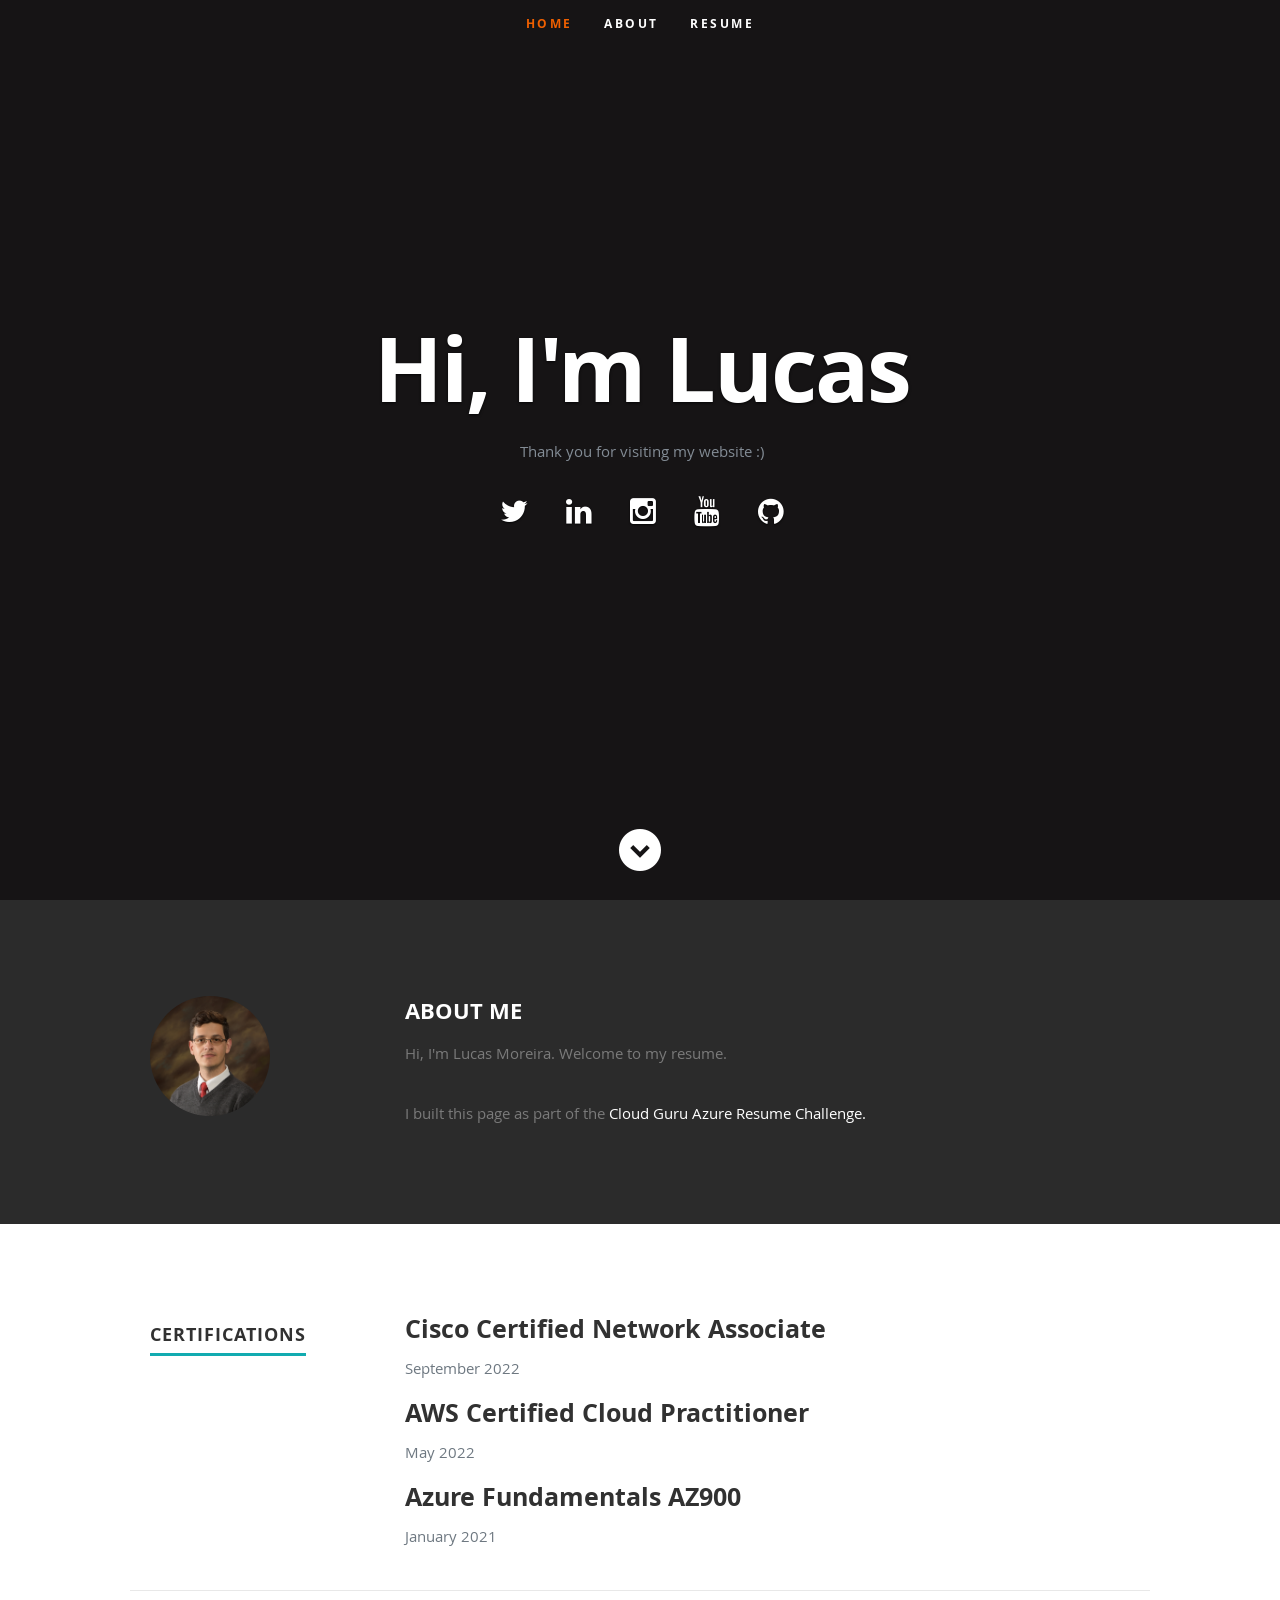
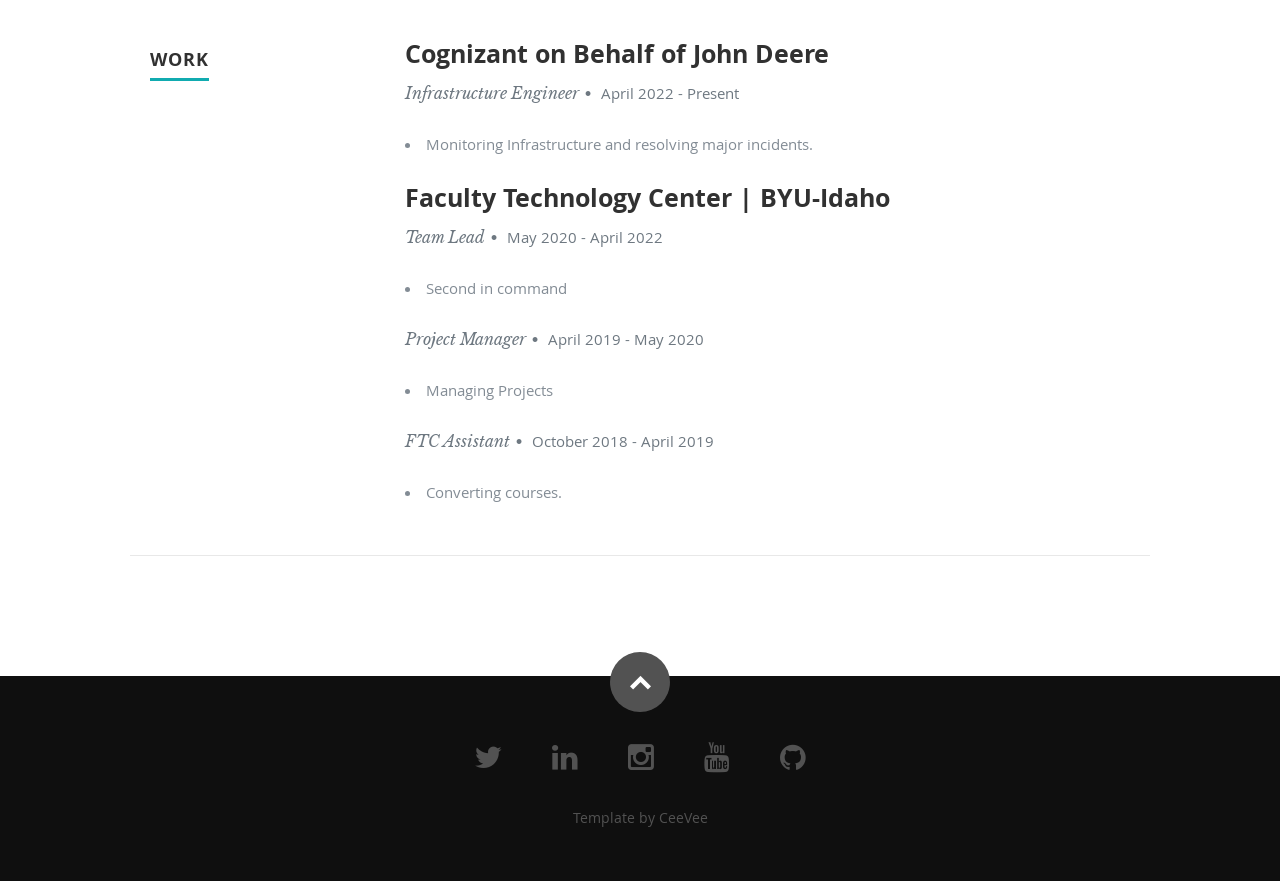
==== index.html @ 00bfe2c3 "yup" ====
<!DOCTYPE html>
<!--[if lt IE 8 ]><html class="no-js ie ie7" lang="en"> <![endif]-->
<!--[if IE 8 ]><html class="no-js ie ie8" lang="en"> <![endif]-->
<!--[if (gte IE 8)|!(IE)]><!--><html class="no-js" lang="en"> <!--<![endif]-->
<head>

   <!--- Basic Page Needs
   ================================================== -->
   <meta charset="utf-8">
	<title>Lucas' Resume</title>
	<meta name="description" content="">
	<meta name="author" content="">

   <!-- Mobile Specific Metas
   ================================================== -->
	<meta name="viewport" content="width=device-width, initial-scale=1, maximum-scale=1">

	<!-- CSS
    ================================================== -->
   <link rel="stylesheet" href="css/default.css">
	<link rel="stylesheet" href="css/layout.css">
   <link rel="stylesheet" href="css/media-queries.css">
   <link rel="stylesheet" href="css/magnific-popup.css">

   <!-- Script
   ================================================== -->
   <script src="js/modernizr.js"></script>
   <script src="main.js"></script>

   <!-- Favicons
	================================================== -->
	<link rel="shortcut icon" href="favicon.png" >

</head>

<body>

   <!-- Header
   ================================================== -->
   <header id="home">

      <nav id="nav-wrap">

         <a class="mobile-btn" href="#nav-wrap" title="Show navigation">Show navigation</a>
	      <a class="mobile-btn" href="#" title="Hide navigation">Hide navigation</a>

         <ul id="nav" class="nav">
            <li class="current"><a class="smoothscroll" href="#home">Home</a></li>
            <li><a class="smoothscroll" href="#about">About</a></li>
	         <li><a class="smoothscroll" href="#resume">Resume</a></li>
         </ul> <!-- end #nav -->

      </nav> <!-- end #nav-wrap -->

      <div class="row banner">
         <div class="banner-text">
            <h1 class="responsive-headline">Hi, I'm Lucas</h1>
            
            <p>Thank you for visiting my website :)</p> 
            <ul class="social">
               <li><a href="https://twitter.com"><i class="fa fa-twitter"></i></a></li>
               <li><a href="https://linkedin.com/"><i class="fa fa-linkedin"></i></a></li>
               <li><a href="https://instagram.com/"><i class="fa fa-instagram"></i></a></li>
               <li><a href="https://youtube.com/"><i class="fa fa-youtube"></i></a></li>
               <li><a href="https://github.com/"><i class="fa fa-github"></i></a></li>
            </ul>
         </div>
      </div>

      <p class="scrolldown">
         <a class="smoothscroll" href="#about"><i class="icon-down-circle"></i></a>
      </p>

   </header> <!-- Header End -->


   <!-- About Section
   ================================================== -->
   <section id="about">

      <div class="row">

         <div class="three columns">

            <img class="profile-pic"  src="images/me.jpg" alt="" />

         </div>

         <div class="nine columns main-col">

            <h2>ABOUT ME</h2>

            <p> Hi, I'm Lucas Moreira. Welcome to my resume.
               
         </br>
      </br>
       I built this page as part of the <span><a href="https://github.com/madebygps/cgc-azure-resume">Cloud Guru Azure Resume Challenge.</a></span>
            

         </div> <!-- end .main-col -->

      </div>

   </section> <!-- About Section End-->


   <!-- Resume Section
   ================================================== -->
   <section id="resume">

      <!-- Education
      ----------------------------------------------- -->
      <div class="row education">

         <div class="three columns header-col">
            <h1><span>Certifications</span></h1>
         </div>

         <div class="nine columns main-col">

            <div class="row item">

               <div class="twelve columns">

                  <h3>Cisco Certified Network Associate</h3>
                  <p class="info"><em class="date">September 2022</em></p>

               </div>

            </div> <!-- item end -->
            
            <div class="row item">

               <div class="twelve columns">

                  <h3>AWS Certified Cloud Practitioner</h3>
                  <p class="info"><em class="date">May 2022</em></p>

               </div>

            </div> <!-- item end -->

            <div class="row item">

               <div class="twelve columns">

                  <h3>Azure Fundamentals AZ900</h3>
                  <p class="info"><em class="date">January 2021</em></p>

               </div>

            </div> <!-- item end -->

         </div> <!-- main-col end -->

      </div> <!-- End Education -->


      <!-- Work
      ----------------------------------------------- -->
      <div class="row work">

         <div class="three columns header-col">
            <h1><span>Work</span></h1>
         </div>

         <div class="nine columns main-col">

            <div class="row item">

               <div class="twelve columns">

                  <h3>Cognizant on Behalf of John Deere</h3>
                  <p class="info">Infrastructure Engineer<span>&bull;</span> <em class="date">April 2022 - Present</em></p>

                  <p>
                  <li>Monitoring Infrastructure and resolving major incidents.</li> 
                  </p>

               </div>

            </div> <!-- item end -->

            <div class="row item">

               <div class="twelve columns">

                  <h3>Faculty Technology Center | BYU-Idaho</h3>
                  <p class="info">Team Lead<span>&bull;</span> <em class="date">May 2020 - April 2022</em></p>

                  <p>
                  <li>Second in command</li> 
                  </p>

                  <p class="info">Project Manager<span>&bull;</span> <em class="date">April 2019 - May 2020</em></p>

                  <p>
                     <li>Managing Projects</li> 
                  </p>

                  <p class="info">FTC Assistant<span>&bull;</span> <em class="date">October 2018 - April 2019</em></p>

                  <p>
                     <li>Converting courses.</li> 
                  </p>

               </div>

            </div> <!-- item end -->

         </div> <!-- main-col end -->

      </div> <!-- End Work -->


      

   </section> <!-- Resume Section End-->


   <!-- footer
   ================================================== -->
   <footer>

      <div class="row">

         <div class="twelve columns">

            <ul class="social-links">
               <li><a href="https://twitter.com/"><i class="fa fa-twitter"></i></a></li>
               <li><a href="https://linkedin.com/"><i class="fa fa-linkedin"></i></a></li>
               <li><a href="https://instagram.com/"><i class="fa fa-instagram"></i></a></li>
               <li><a href="https://youtube.com/"><i class="fa fa-youtube"></i></a></li>
               <li><a href="https://github.com/"><i class="fa fa-github"></i></a></li>
            </ul>

            <ul class="copyright">
               <a href="https://www.styleshout.com/free-templates/ceevee/"> Template by CeeVee </a>
                
            </ul>

         </div>

         <div id="go-top"><a class="smoothscroll" title="Back to Top" href="#home"><i class="icon-up-open"></i></a></div>

      </div>

   </footer> <!-- Footer End-->

   <!-- Java Script
   ================================================== -->
   <script src="http://ajax.googleapis.com/ajax/libs/jquery/1.10.2/jquery.min.js"></script>
   <script>window.jQuery || document.write('<script src="js/jquery-1.10.2.min.js"><\/script>')</script>
   <script type="text/javascript" src="js/jquery-migrate-1.2.1.min.js"></script>

   <script src="js/jquery.flexslider.js"></script>
   <script src="js/waypoints.js"></script>
   <script src="js/jquery.fittext.js"></script>
   <script src="js/magnific-popup.js"></script>
   <script src="js/init.js"></script>

</body>

</html>
---- css/default.css ----
/*
=====================================================================
*   Ceevee v1.0 Default Stylesheet
*   url: styleshout.com
*   03-17-2014
=====================================================================

TOC:
a. Webfonts and Icon fonts
b. Reset
c. Default Styles
   1. Basic
   2. Typography
   3. Links
   4. Images
   5. Buttons
   6. Forms
d. Grid
e. Others
   1. Clearing
   2. Misc

=====================================================================  */

/* ------------------------------------------------------------------ */
/* a. Webfonts and Icon fonts
 ------------------------------------------------------------------ */

@import url("fonts.css");
@import url("fontello/css/fontello.css");
@import url("font-awesome/css/font-awesome.min.css");

/* ------------------------------------------------------------------
/* b. Reset
      Adapted from:
      Normalize.css - https://github.com/necolas/normalize.css/
      HTML5 Doctor Reset - html5doctor.com/html-5-reset-stylesheet/
/* ------------------------------------------------------------------ */

html, body, div, span, object, iframe,
h1, h2, h3, h4, h5, h6, p, blockquote, pre,
abbr, address, cite, code,
del, dfn, em, img, ins, kbd, q, samp,
small, strong, sub, sup, var,
b, i,
dl, dt, dd, ol, ul, li,
fieldset, form, label, legend,
table, caption, tbody, tfoot, thead, tr, th, td,
article, aside, canvas, details, figcaption, figure,
footer, header, hgroup, menu, nav, section, summary,
time, mark, audio, video {
   margin: 0;
   padding: 0;
   border: 0;
   outline: 0;
   font-size: 100%;
   vertical-align: baseline;
   background: transparent;
}

article,aside,details,figcaption,figure,
footer,header,hgroup,menu,nav,section {
   display: block;
}

audio,
canvas,
video {
   display: inline-block;
}

audio:not([controls]) {
   display: none;
   height: 0;
}

[hidden] { display: none; }

code, kbd, pre, samp {
   font-family: monospace, serif;
   font-size: 1em;
}

pre {
   white-space: pre;
   white-space: pre-wrap;
   word-wrap: break-word;
}

blockquote, q { quotes: &#8220 &#8220; }

blockquote:before, blockquote:after,
q:before, q:after {
   content: '';
   content: none;
}

ins {
   background-color: #ff9;
   color: #000;
   text-decoration: none;
}

mark {
   background-color: #A7F4F6;
   color: #555;
}

del { text-decoration: line-through; }

abbr[title], dfn[title] {
   border-bottom: 1px dotted;
   cursor: help;
}

table {
   border-collapse: collapse;
   border-spacing: 0;
}


/* ------------------------------------------------------------------ */
/* c. Default and Basic Styles
      Adapted from:
      Skeleton CSS Framework - http://www.getskeleton.com/
      Typeplate Typographic Starter Kit - http://typeplate.com/
/* ------------------------------------------------------------------ */

/*  1. Basic  ------------------------------------------------------- */

*,
*:before,
*:after {
   -moz-box-sizing: border-box;
   -webkit-box-sizing: border-box;
   box-sizing: border-box;
}

html {
   font-size: 62.5%;
   -webkit-font-smoothing: antialiased;
}

body {
   background: #fff;
   font-family: 'opensans-regular', sans-serif;
   font-weight: normal;
   font-size: 15px;
   line-height: 30px;
	color: #838C95;

   -webkit-font-smoothing: antialiased; /* Fix for webkit rendering */
	-webkit-text-size-adjust: 100%;
}

/*  2. Typography
       Vertical rhythm with leading derived from 6
--------------------------------------------------------------------- */

h1, h2, h3, h4, h5, h6 {
   color: #313131;
	font-family: 'opensans-bold', sans-serif;
   font-weight: normal;
}
h1 a, h2 a, h3 a, h4 a, h5 a, h6 a { font-weight: inherit; }
h1 { font-size: 38px; line-height: 42px; margin-bottom: 12px; letter-spacing: -1px; }
h2 { font-size: 28px; line-height: 36px; margin-bottom: 6px; }
h3 { font-size: 22px; line-height: 30px; margin-bottom: 12px; }
h4 { font-size: 20px; line-height: 30px; margin-bottom: 6px; }
h5 { font-size: 18px; line-height: 30px; }
h6 { font-size: 14px; line-height: 30px; }
.subheader { }

p { margin: 0 0 30px 0; }
p img { margin: 0; }
p.lead {
   font: 19px/36px 'opensans-light', sans-serif;
   margin-bottom: 18px;
}

/* for 'em' and 'strong' tags, font-size and line-height should be same with
the body tag due to rendering problems in some browsers */
em { font: 15px/30px 'opensans-italic', sans-serif; }
strong, b { font: 15px/30px 'opensans-bold', sans-serif; }
small { font-size: 11px; line-height: inherit; }

/*	Blockquotes */
blockquote {
   margin: 30px 0px;
   padding-left: 40px;
   position: relative;
}
blockquote:before {
   content: "\201C";
   opacity: 0.45;
   font-size: 80px;
   line-height: 0px;
   margin: 0;
   font-family: arial, sans-serif;

   position: absolute;
   top:  30px;
	left: 0;
}
blockquote p {
   font-family: 'librebaskerville-italic', serif;
   padding: 0;
   font-size: 18px;
   line-height: 36px;
}
blockquote cite {
   display: block;
   font-size: 12px;
   font-style: normal;
   line-height: 18px;
}
blockquote cite:before { content: "\2014 \0020"; }
blockquote cite a,
blockquote cite a:visited { color: #8B9798; border: none }

/* ---------------------------------------------------------------------
/*  Pull Quotes Markup
/*
    <aside class="pull-quote">
		<blockquote>
			<p></p>
		</blockquote>
	 </aside>
/*
/* --------------------------------------------------------------------- */
.pull-quote {
   position: relative;
	padding: 18px 30px 18px 0px;
}
.pull-quote:before,
.pull-quote:after {
	height: 1em;
	opacity: 0.45;
	position: absolute;
	font-size: 80px;
   font-family: Arial, Sans-Serif;
}
.pull-quote:before {
	content: "\201C";
	top:  33px;
	left: 0;
}
.pull-quote:after {
	content: '\201D';
	bottom: -33px;
	right: 0;
}
.pull-quote blockquote {
   margin: 0;
}
.pull-quote blockquote:before {
   content: none;
}

/* Abbreviations */
abbr {
   font-family: 'opensans-bold', sans-serif;
	font-variant: small-caps;
	text-transform: lowercase;
   letter-spacing: .5px;
	color: gray;
}
abbr:hover { cursor: help; }

/* drop cap */
.drop-cap:first-letter {
	float: left;
	margin: 0;
	padding: 14px 6px 0 0;
	font-size: 84px;
	font-family: /* Copperplate */ 'opensans-bold', sans-serif;
   line-height: 60px;
	text-indent: 0;
	background: transparent;
	color: inherit;
}

hr { border: solid #E3E3E3; border-width: 1px 0 0; clear: both; margin: 11px 0 30px; height: 0; }


/*  3. Links  ------------------------------------------------------- */

a, a:visited {
   text-decoration: none;
   outline: 0;
   color: #11ABB0;

   -webkit-transition: color .3s ease-in-out;
   -moz-transition: color .3s ease-in-out;
   -o-transition: color .3s ease-in-out;
   transition: color .3s ease-in-out;
}
a:hover, a:focus { color: #313131; }
p a, p a:visited { line-height: inherit; }


/*  4. List  --------------------------------------------------------- */

ul, ol { margin-bottom: 24px; margin-top: 12px; }
ul { list-style: none outside; }
ol { list-style: decimal; }
ol, ul.square, ul.circle, ul.disc { margin-left: 30px; }
ul.square { list-style: square outside; }
ul.circle { list-style: circle outside; }
ul.disc { list-style: disc outside; }
ul ul, ul ol,
ol ol, ol ul { margin: 6px 0 6px 30px; }
ul ul li, ul ol li,
ol ol li, ol ul li { margin-bottom: 6px; }
li { line-height: 18px; margin-bottom: 12px; }
ul.large li { }
li p { }

/* ---------------------------------------------------------------------
/*  Stats Tab Markup

    <ul class="stats-tabs">
		<li><a href="#">[value]<b>[name]</b></a></li>
	 </ul>

    Extend this object into your markup.
/*
/* --------------------------------------------------------------------- */
.stats-tabs {
   padding: 0;
   margin: 24px 0;
}
.stats-tabs li {
	display: inline-block;
	margin: 0 10px 18px 0;
	padding: 0 10px 0 0;
	border-right: 1px solid #ccc;
}
.stats-tabs li:last-child {
	margin: 0;
	padding: 0;
	border: none;
}
.stats-tabs li a {
	display: inline-block;
	font-size: 22px;
	font-family: 'opensans-bold', sans-serif;
   border: none;
   color: #313131;
}
.stats-tabs li a:hover {
   color:#11ABB0;
}
.stats-tabs li a b {
	display: block;
	margin: 6px 0 0 0;
	font-size: 13px;
	font-family: 'opensans-regular', sans-serif;
   color: #8B9798;
}

/* definition list */
dl { margin: 12px 0; }
dt { margin: 0; color:#11ABB0; }
dd { margin: 0 0 0 20px; }

/* Lining Definition Style Markup */
.lining dt,
.lining dd {
	display: inline;
	margin: 0;
}
.lining dt + dt:before,
.lining dd + dt:before {
	content: "\A";
	white-space: pre;
}
.lining dd + dd:before {
	content: ", ";
}
.lining dd:before {
	content: ": ";
	margin-left: -0.2em;
}

/* Dictionary Definition Style Markup */
.dictionary-style dt {
	display: inline;
	counter-reset: definitions;
}
.dictionary-style dt + dt:before {
	content: ", ";
	margin-left: -0.2em;
}
.dictionary-style dd {
	display: block;
	counter-increment: definitions;
}
.dictionary-style dd:before {
	content: counter(definitions, decimal) ". ";
}

/* Pagination */
.pagination {
   margin: 36px auto;
   text-align: center;
}
.pagination ul li {
   display: inline-block;
   margin: 0;
   padding: 0;
}
.pagination .page-numbers {
   font: 15px/18px 'opensans-bold', sans-serif;
   display: inline-block;
   padding: 6px 10px;
   margin-right: 3px;
   margin-bottom: 6px;
	color: #6E757C;
	background-color: #E6E8EB;

	-webkit-transition: all 200ms ease-in-out;
	-moz-transition: all 200ms ease-in-out;
	-o-transition: all 200ms ease-in-out;
	-ms-transition: all 200ms ease-in-out;
	transition: all 200ms ease-in-out;

   -moz-border-radius: 3px;
   -webkit-border-radius: 3px;
   -khtml-border-radius: 3px;
	border-radius: 3px;
}
.pagination .page-numbers:hover {
   background: #838A91;
   color: #fff;
}
.pagination .current,
.pagination .current:hover {
   background-color: #11ABB0;
   color: #fff;
}
.pagination .inactive,
.pagination .inactive:hover {
   background-color: #E6E8EB;
	color: #A9ADB2;
}
.pagination .prev, .pagination .next {}

/*  5. Images  --------------------------------------------------------- */

img {
   max-width: 100%;
   height: auto;
}
img.pull-right { margin: 12px 0px 0px 18px; }
img.pull-left { margin: 12px 18px 0px 0px; }

/*  6. Buttons  --------------------------------------------------------- */

.button,
.button:visited,
button,
input[type="submit"],
input[type="reset"],
input[type="button"] {
   font: 16px/30px 'opensans-bold', sans-serif;
   background: #11ABB0;
   display: inline-block;
	text-decoration: none;
   letter-spacing: 0;
   color: #fff;
	padding: 12px 20px;
	margin-bottom: 18px;
   border: none;
   cursor: pointer;
   height: auto;

   -webkit-transition: all .2s ease-in-out;
	-moz-transition: all .2s ease-in-out;
	-o-transition: all .2s ease-in-out;
	-ms-transition: all .2s ease-in-out;
	transition: all .2s ease-in-out;

   -moz-border-radius: 3px;
   -webkit-border-radius: 3px;
   -khtml-border-radius: 3px;
   border-radius: 3px;
}

.button:hover,
button:hover,
input[type="submit"]:hover,
input[type="reset"]:hover,
input[type="button"]:hover {
   background: #3d4145;
   color: #fff;
}

.button:active,
button:active,
input[type="submit"]:active,
input[type="reset"]:active,
input[type="button"]:active {
   background: #3d4145;
   color: #fff;
}

.button.full-width,
button.full-width,
input[type="submit"].full-width,
input[type="reset"].full-width,
input[type="button"].full-width {
	width: 100%;
	padding-left: 0 !important;
	padding-right: 0 !important;
	text-align: center;
}

/* Fix for odd Mozilla border & padding issues */
button::-moz-focus-inner,
input::-moz-focus-inner {
    border: 0;
    padding: 0;
}


/*  7. Forms  --------------------------------------------------------- */

form { margin-bottom: 24px; }
fieldset { margin-bottom: 24px; }

input[type="text"],
input[type="password"],
input[type="email"],
textarea,
select {
   display: block;
   padding: 18px 15px;
   margin: 0 0 24px 0;
   border: 0;
   outline: none;
   vertical-align: middle;
   min-width: 225px;
	max-width: 100%;
   font-size: 15px;
   line-height: 24px;
	color: #647373;
	background: #D3D9D9;

}

/* select { padding: 0;
   width: 220px;
   } */

input[type="text"]:focus,
input[type="password"]:focus,
input[type="email"]:focus,
textarea:focus {
   color: #B3B7BC;
	background-color: #3d4145;
}

textarea { min-height: 220px; }

label,
legend {
   font: 16px/24px 'opensans-bold', sans-serif;
	margin: 12px 0;
   color: #3d4145;
   display: block;
}
label span,
legend span {
	color: #8B9798;
   font: 14px/24px 'opensans-regular', sans-serif;
}

input[type="checkbox"],
input[type="radio"] {
    font-size: 15px;
    color: #737373;
}

input[type="checkbox"] { display: inline; }

/* ------------------------------------------------------------------ */
/* d. Grid
---------------------------------------------------------------------
   gutter = 40px.
/* ------------------------------------------------------------------ */

/* default
--------------------------------------------------------------- */
.row {
   width: 96%;
   max-width: 1020px;
   margin: 0 auto;
}
/* fixed width for IE8 */
.ie .row { width: 1000px ; }

.narrow .row { max-width: 980px; }

.row .row { width: auto; max-width: none; margin: 0 -20px; }

/* row clearing */
.row:before,
.row:after {
    content: " ";
    display: table;
}
.row:after {
    clear: both;
}

.column, .columns {
   position: relative;
   padding: 0 20px;
   min-height: 1px;
   float: left;
}
.column.centered, .columns.centered  {
    float: none;
    margin: 0 auto;
}

/* removed gutters */
.row.collapsed > .column,
.row.collapsed > .columns,
.column.collapsed, .columns.collapsed  { padding: 0; }

[class*="column"] + [class*="column"]:last-child { float: right; }
[class*="column"] + [class*="column"].end { float: right; }

/* column widths */
.row .one         { width: 8.33333%; }
.row .two         { width: 16.66667%; }
.row .three       { width: 25%; }
.row .four        { width: 33.33333%; }
.row .five        { width: 41.66667%; }
.row .six         { width: 50%; }
.row .seven       { width: 58.33333%; }
.row .eight       { width: 66.66667%; }
.row .nine        { width: 75%; }
.row .ten         { width: 83.33333%; }
.row .eleven      { width: 91.66667%; }
.row .twelve      { width: 100%; }

/* Offsets */
.row .offset-1    { margin-left: 8.33333%; }
.row .offset-2    { margin-left: 16.66667%; }
.row .offset-3    { margin-left: 25%; }
.row .offset-4    { margin-left: 33.33333%; }
.row .offset-5    { margin-left: 41.66667%; }
.row .offset-6    { margin-left: 50%; }
.row .offset-7    { margin-left: 58.33333%; }
.row .offset-8    { margin-left: 66.66667%; }
.row .offset-9    { margin-left: 75%; }
.row .offset-10   { margin-left: 83.33333%; }
.row .offset-11   { margin-left: 91.66667%; }

/* Push/Pull */
.row .push-1      { left: 8.33333%; }
.row .pull-1      { right: 8.33333%; }
.row .push-2      { left: 16.66667%; 	}
.row .pull-2      { right: 16.66667%; }
.row .push-3      { left: 25%; }
.row .pull-3      { right: 25%;	}
.row .push-4      { left: 33.33333%; }
.row .pull-4      { right: 33.33333%; }
.row .push-5      { left: 41.66667%; }
.row .pull-5      { right: 41.66667%; }
.row .push-6      { left: 50%; }
.row .pull-6      { right: 50%; }
.row .push-7      { left: 58.33333%; }
.row .pull-7      { right: 58.33333%; }
.row .push-8      { left: 66.66667%; 	}
.row .pull-8      { right: 66.66667%; }
.row .push-9      { left: 75%; }
.row .pull-9      { right: 75%; }
.row .push-10     { left: 83.33333%; }
.row .pull-10     { right: 83.33333%; }
.row .push-11     { left: 91.66667%; }
.row .pull-11     { right: 91.66667%; }

/* block grids
--------------------------------------------------------------------- */
.bgrid-sixths [class*="column"]   { width: 16.66667%; }
.bgrid-quarters [class*="column"] { width: 25%; }
.bgrid-thirds [class*="column"]   { width: 33.33333%; }
.bgrid-halves [class*="column"]   { width: 50%; }

[class*="bgrid"] [class*="column"] + [class*="column"]:last-child { float: left; }

/* Left clearing for block grid columns - columns that changes width in
different screen sizes. Allows columns with different heights to align
properly.
--------------------------------------------------------------------- */
.first { clear: left; }   /* first column in default screen */
.s-first { clear: none; } /* first column in smaller screens */

/* smaller screens
--------------------------------------------------------------- */
@media only screen and (max-width: 900px) {

   /* block grids on small screens */
   .s-bgrid-sixths [class*="column"]   { width: 16.66667%; }
   .s-bgrid-quarters [class*="column"] { width: 25%; }
   .s-bgrid-thirds [class*="column"]   { width: 33.33333%; }
   .s-bgrid-halves [class*="column"]   { width: 50%; }

   /* block grids left clearing */
   .first { clear: none; }
   .s-first { clear: left; }

}

/* mobile wide/smaller tablets
--------------------------------------------------------------- */
@media only screen and (max-width: 767px) {

   .row {
	   width: 460px;
	   margin: 0 auto;
      padding: 0;
	}
   .column, .columns {
	   width: auto !important;
	   float: none;
	   margin-left: 0;
	   margin-right: 0;
      padding: 0 30px;
   }
   .row .row { width: auto; max-width: none; margin: 0 -30px; }

   [class*="column"] + [class*="column"]:last-child { float: none; }
   [class*="bgrid"] [class*="column"] + [class*="column"]:last-child { float: none; }

   /* Offsets */
   .row .offset-1    { margin-left: 0%; }
   .row .offset-2    { margin-left: 0%; }
   .row .offset-3    { margin-left: 0%; }
   .row .offset-4    { margin-left: 0%; }
   .row .offset-5    { margin-left: 0%; }
   .row .offset-6    { margin-left: 0%; }
   .row .offset-7    { margin-left: 0%; }
   .row .offset-8    { margin-left: 0%; }
   .row .offset-9    { margin-left: 0%; }
   .row .offset-10   { margin-left: 0%; }
   .row .offset-11   { margin-left: 0%; }
}

/* mobile narrow
--------------------------------------------------------------- */
@media only screen and (max-width: 460px) {

   .row { width: auto; }

}

/* larger screens
--------------------------------------------------------------- */
@media screen and (min-width: 1200px) {

   .wide .row { max-width: 1180px; }

}

/* ------------------------------------------------------------------ */
/* e. Others
/* ------------------------------------------------------------------ */

/*  1. Clearing
    (http://nicolasgallagher.com/micro-clearfix-hack/
--------------------------------------------------------------------- */

.cf:before,
.cf:after {
    content: " ";
    display: table;
}
.cf:after {
    clear: both;
}

/*  2. Misc -------------------------------------------------------- */

.remove-bottom { margin-bottom: 0 !important; }
.half-bottom { margin-bottom: 12px !important; }
.add-bottom { margin-bottom: 24px !important; }
.no-border { border: none; }

.text-center  { text-align: center !important; }
.text-left    { text-align: left !important; }
.text-right   { text-align: right !important; }
.pull-left    { float: left !important; }
.pull-right   { float: right !important; }
.align-center {
	margin-left: auto !important;
	margin-right: auto !important;
	text-align: center !important;
}
---- css/layout.css ----
/*
=====================================================================
*   Ceevee v1.0 Layout Stylesheet
*   url: styleshout.com
*   03-18-2014
=====================================================================

   TOC:
   a. General Styles
   b. Header Styles
   c. About Section
   d. Resume Section
   e. Portfolio Section
   f. Call To Action Section
   g. Testimonials Section
   h. Contact Section
   i. Footer

===================================================================== */

/* ------------------------------------------------------------------ */
/* a. General Styles
/* ------------------------------------------------------------------ */

body { background: #0f0f0f; }

/* ------------------------------------------------------------------ */
/* b. Header Styles
/* ------------------------------------------------------------------ */

header {
   position: relative;
   height: 800px;
   min-height: 500px;
   width: 100%;
   background: #161415 no-repeat top center;
   background-size: cover !important;
	-webkit-background-size: cover !important;
   text-align: center;
   overflow: hidden;
}

/* vertically center banner section */
header:before {
   content: '';
   display: inline-block;
   vertical-align: middle;
   height: 100%;
}
header .banner {
   display: inline-block;
   vertical-align: middle;
   margin: 0 auto;
   width: 85%;
   padding-bottom: 30px;s
   text-align: center;
}

header .banner-text { width: 100%; }
header .banner-text h1 {
   font: 90px/1.1em 'opensans-bold', sans-serif;
   color: #fff;
   letter-spacing: -2px;
   margin: 0 auto 18px auto;
   text-shadow: 0px 1px 3px rgba(0, 0, 0, .8);
}
header .banner-text h3 {
   font: 18px/1.9em 'librebaskerville-regular', serif;
   color: #A8A8A8;
   margin: 0 auto;
   width: 70%;
   text-shadow: 0px 1px 2px rgba(0, 0, 0, .5);
}
header .banner-text h3 span,
header .banner-text h3 a {
   color: #fff;
}
header .banner-text hr {
   width: 60%;
   margin: 18px auto 24px auto;
   border-color: #2F2D2E;
   border-color: rgba(150, 150, 150, .1);
}

/* header social links */
header .social {
   margin: 24px 0;
   padding: 0;
   font-size: 30px;
   text-shadow: 0px 1px 2px rgba(0, 0, 0, .8);
}
header .social li {
   display: inline-block;
   margin: 0 15px;
   padding: 0;
}
header .social li a { color: #fff; }
header .social li a:hover { color: #11ABB0; }

/* scrolldown link */
header .scrolldown a {
   position: absolute;
   bottom: 30px;
   left: 50%;
   margin-left: -29px;
   color: #fff;
   display: block;
   height: 42px;
   width: 42px;
   font-size: 42px;
   line-height: 42px;
   color: #fff;
   border-radius: 100%;

   -webkit-transition: all .3s ease-in-out;
   -moz-transition: all .3s ease-in-out;
   -o-transition: all .3s ease-in-out;
   transition: all .3s ease-in-out;
}
header .scrolldown a:hover { color: #11ABB0; }

/* primary navigation
--------------------------------------------------------------------- */
#nav-wrap ul, #nav-wrap li, #nav-wrap a {
	 margin: 0;
	 padding: 0;
	 border: none;
	 outline: none;
}

/* nav-wrap */
#nav-wrap {
   font: 12px 'opensans-bold', sans-serif;
   width: 100%;
   text-transform: uppercase;
   letter-spacing: 2.5px;
   margin: 0 auto;
   z-index: 100;
   position: fixed;
   left: 0;
   top: 0;
}
.opaque { background-color: #333; }

/* hide toggle button */
#nav-wrap > a.mobile-btn { display: none; }

ul#nav {
   min-height: 48px;
   width: auto;

   /* center align the menu */
   text-align: center;
}
ul#nav li {
   position: relative;
   list-style: none;
   height: 48px;
   display: inline-block;
}

/* Links */
ul#nav li a {

/* 8px padding top + 8px padding bottom + 32px line-height = 48px */

   display: inline-block;
   padding: 8px 13px;
   line-height: 32px;
	text-decoration: none;
   text-align: left;
   color: #fff;

	-webkit-transition: color .2s ease-in-out;
	-moz-transition: color .2s ease-in-out;
	-o-transition: color .2s ease-in-out;
	-ms-transition: color .2s ease-in-out;
	transition: color .2s ease-in-out;
}

ul#nav li a:active { background-color: transparent !important; }
ul#nav li.current a { color: #F06000; }


/* ------------------------------------------------------------------ */
/* c. About Section
/* ------------------------------------------------------------------ */

#about {
   background: #2B2B2B;
   padding-top: 96px;
   padding-bottom: 66px;
   overflow: hidden;
}

#about a, #about a:visited  { color: #fff; }
#about a:hover, #about a:focus { color: #11ABB0; }

#about h2 {
   font: 22px/30px 'opensans-bold', sans-serif;
   color: #fff;
   margin-bottom: 12px;
}
#about p {
   line-height: 30px;
   color: #7A7A7A;
}
#about .profile-pic {
   position: relative;
   width: 120px;
   height: 120px;
   border-radius: 100%;
}
#about .contact-details { width: 41.66667%; }
#about .download {
   width: 58.33333%;
   padding-top: 6px;
}
#about .main-col { padding-right: 5%; }
#about .download .button {
   margin-top: 6px;
   background: #444;
}
#about .download .button:hover {
   background: #fff;
   color: #2B2B2B;
}
#about .download .button i {
   margin-right: 15px;
   font-size: 20px;
}


/* ------------------------------------------------------------------ */
/* d. Resume Section
/* ------------------------------------------------------------------ */

#resume {
   background: #fff;
   padding-top: 90px;
   padding-bottom: 72px;
   overflow: hidden;
}

#resume a, #resume a:visited  { color: #11ABB0; }
#resume a:hover, #resume a:focus { color: #313131; }

#resume h1 {
   font: 18px/24px 'opensans-bold', sans-serif;
   text-transform: uppercase;
   letter-spacing: 1px;
}
#resume h1 span {
   border-bottom: 3px solid #11ABB0;
   padding-bottom: 6px;
}
#resume h3 {
   font: 25px/30px 'opensans-bold', sans-serif;
}

#resume .header-col { padding-top: 9px; }
#resume .main-col { padding-right: 10%; }

.education, .work {
   margin-bottom: 48px;
   padding-bottom: 24px;
   border-bottom: 1px solid #E8E8E8;
}
#resume .info {
   font: 16px/24px 'librebaskerville-italic', serif;
   color: #6E7881;
   margin-bottom: 18px;
   margin-top: 9px;
}
#resume .info span {
   margin-right: 5px;
   margin-left: 5px;
}
#resume .date {
   font: 15px/24px 'opensans-regular', sans-serif;
   margin-top: 6px;
}

/*----------------------------------------------*/
/*	Skill Bars
/*----------------------------------------------*/

.bars {
	width: 95%;
	float: left;
	padding: 0;
	text-align: left;
}
.bars .skills {
  	margin-top: 36px;
   list-style: none;
}
.bars li {
   position: relative;
  	margin-bottom: 60px;
  	background: #ccc;
  	height: 42px;
  	border-radius: 3px;
}
.bars li em {
	font: 15px 'opensans-bold', sans-serif;
   color: #313131;
	text-transform: uppercase;
   letter-spacing: 2px;
	font-weight: normal;
   position: relative;
	top: -36px;
}
.bar-expand {
   position: absolute;
   left: 0;
   top: 0;

   margin: 0;
   padding-right: 24px;
  	background: #313131;
   display: inline-block;
  	height: 42px;
   line-height: 42px;
   border-radius: 3px 0 0 3px;
}

.photoshop {
  	width: 60%;
  	-moz-animation: photoshop 2s ease;
  	-webkit-animation: photoshop 2s ease;
}
.illustrator {
  	width: 55%;
  	-moz-animation: illustrator 2s ease;
  	-webkit-animation: illustrator 2s ease;
}
.wordpress {
  	width: 50%;
  	-moz-animation: wordpress 2s ease;
  	-webkit-animation: wordpress 2s ease;
}
.css {
  	width: 90%;
  	-moz-animation: css 2s ease;
  	-webkit-animation: css 2s ease;
}
.html5 {
  	width: 80%;
  	-moz-animation: html5 2s ease;
  	-webkit-animation: html5 2s ease;
}
.jquery {
  	width: 50%;
  	-moz-animation: jquery 2s ease;
  	-webkit-animation: jquery 2s ease;
}

@-moz-keyframes photoshop {
  0%   { width: 0px;  }
  100% { width: 60%;  }
}
@-moz-keyframes illustrator {
  0%   { width: 0px;  }
  100% { width: 55%;  }
}
@-moz-keyframes wordpress {
  0%   { width: 0px;  }
  100% { width: 50%;  }
}
@-moz-keyframes css {
  0%   { width: 0px;  }
  100% { width: 90%;  }
}
@-moz-keyframes html5 {
  0%   { width: 0px;  }
  100% { width: 80%;  }
}
@-moz-keyframes jquery {
  0%   { width: 0px;  }
  100% { width: 50%;  }
}

@-webkit-keyframes photoshop {
  0%   { width: 0px;  }
  100% { width: 60%;  }
}
@-webkit-keyframes illustrator {
  0%   { width: 0px;  }
  100% { width: 55%;  }
}
@-webkit-keyframes wordpress {
  0%   { width: 0px;  }
  100% { width: 50%;  }
}
@-webkit-keyframes css {
  0%   { width: 0px;  }
  100% { width: 90%;  }
}
@-webkit-keyframes html5 {
  0%   { width: 0px;  }
  100% { width: 80%;  }
}
@-webkit-keyframes jquery {
  0%   { width: 0px;  }
  100% { width: 50%;  }
}

/* ------------------------------------------------------------------ */
/* e. Portfolio Section
/* ------------------------------------------------------------------ */

#portfolio {
   background: #ebeeee;
   padding-top: 90px;
   padding-bottom: 60px;
}
#portfolio h1 {
   font: 15px/24px 'opensans-semibold', sans-serif;
   text-transform: uppercase;
   letter-spacing: 1px;
   text-align: center;
   margin-bottom: 48px;
   color: #95A3A3;
}

/* Portfolio Content */
#portfolio-wrapper .columns { margin-bottom: 36px; }
.portfolio-item .item-wrap {
   background: #fff;
   overflow: hidden;
   position: relative;

   -webkit-transition: all 0.3s ease-in-out;
	-moz-transition: all 0.3s ease-in-out;
	-o-transition: all 0.3s ease-in-out;
	-ms-transition: all 0.3s ease-in-out;
	transition: all 0.3s ease-in-out;
}
.portfolio-item .item-wrap a {
   display: block;
   cursor: pointer;
}

/* overlay */
.portfolio-item .item-wrap .overlay {
   position: absolute;
   left: 0;
   top: 0;
   width: 100%;
   height: 100%;

	opacity: 0;
	-moz-opacity: 0;
	filter:alpha(opacity=0);

   -webkit-transition: opacity 0.3s ease-in-out;
	-moz-transition: opacity 0.3s ease-in-out;
	-o-transition: opacity 0.3s ease-in-out;
	transition: opacity 0.3s ease-in-out;

   background: url(../images/overlay-bg.png) repeat;
}
.portfolio-item .item-wrap .link-icon {
   display: block;
   color: #fff;
   height: 30px;
   width: 30px;
   font-size: 18px;
   line-height: 30px;
   text-align: center;

   opacity: 0;
	-moz-opacity: 0;
	filter:alpha(opacity=0);

   -webkit-transition: opacity 0.3s ease-in-out;
	-moz-transition: opacity 0.3s ease-in-out;
	-o-transition: opacity 0.3s ease-in-out;
	transition: opacity 0.3s ease-in-out;

   position: absolute;
   top: 50%;
   left: 50%;
   margin-left: -15px;
   margin-top: -15px;
}
.portfolio-item .item-wrap img {
   vertical-align: bottom;
}
.portfolio-item .portfolio-item-meta { padding: 18px }
.portfolio-item .portfolio-item-meta h5 {
   font: 14px/21px 'opensans-bold', sans-serif;
   color: #fff;
}
.portfolio-item .portfolio-item-meta p {
   font: 12px/18px 'opensans-light', sans-serif;
   color: #c6c7c7;
   margin-bottom: 0;
}

/* on hover */
.portfolio-item:hover .overlay {
	opacity: 1;
	-moz-opacity: 1;
	filter:alpha(opacity=100);
}
.portfolio-item:hover .link-icon {
   opacity: 1;
	-moz-opacity: 1;
	filter:alpha(opacity=100);
}

/* popup modal */
.popup-modal {
	max-width: 550px;
	background: #fff;
	position: relative;
	margin: 0 auto;
}
.popup-modal .description-box { padding: 12px 36px 18px 36px; }
.popup-modal .description-box h4 {
   font: 15px/24px 'opensans-bold', sans-serif;
	margin-bottom: 12px;
   color: #111;
}
.popup-modal .description-box p {
	font: 14px/24px 'opensans-regular', sans-serif;
   color: #A1A1A1;
   margin-bottom: 12px;
}
.popup-modal .description-box .categories {
   font: 11px/21px 'opensans-light', sans-serif;
   color: #A1A1A1;
   text-transform: uppercase;
   letter-spacing: 2px;
   display: block;
   text-align: left;
}
.popup-modal .description-box .categories i {
   margin-right: 8px;
}
.popup-modal .link-box {
   padding: 18px 36px;
   background: #111;
   text-align: left;
}
.popup-modal .link-box a {
   color: #fff;
	font: 11px/21px 'opensans-bold', sans-serif;
	text-transform: uppercase;
   letter-spacing: 3px;
   cursor: pointer;
}
.popup-modal a:hover {	color: #00CCCC; }
.popup-modal a.popup-modal-dismiss { margin-left: 24px; }


/* fadein/fadeout effect for modal popup
/* ------------------------------------------------------------------ */

/* content at start */
.mfp-fade.mfp-wrap .mfp-content .popup-modal {
   opacity: 0;
   -webkit-transition: all 200ms ease-in-out;
	-moz-transition: all 200ms ease-in-out;
	-o-transition: all 200ms ease-in-out;
	-ms-transition: all 200ms ease-in-out;
   transition: all 200ms ease-in-out;
}
/* content fadein */
.mfp-fade.mfp-wrap.mfp-ready .mfp-content .popup-modal {
   opacity: 1;
}
/* content fadeout */
.mfp-fade.mfp-wrap.mfp-removing .mfp-content .popup-modal {
   opacity: 0;
}

/* ------------------------------------------------------------------ */
/* f. Call To Action Section
/* ------------------------------------------------------------------ */

#call-to-action {
   background: #212121;
   padding-top: 66px;
   padding-bottom: 48px;
}
#call-to-action h1 {
   font: 18px/24px 'opensans-bold', sans-serif;
   text-transform: uppercase;
   letter-spacing: 3px;
   color: #fff;
}
#call-to-action h1 span { display: none; }
#call-to-action .header-col h1:before {
   font-family: 'FontAwesome';
   content: "\f0ac";
	padding-right: 10px;
	font-size: 72px;
   line-height: 72px;
   text-align: left;
   float: left;
   color: #fff;
}
#call-to-action .action {
   margin-top: 12px;
}
#call-to-action h2 {
   font: 28px/36px 'opensans-bold', sans-serif;
   color: #EBEEEE;
   margin-bottom: 6px;
}
#call-to-action h2 a {
   color: inherit;
}
#call-to-action p {
   color: #636363;
   font-size: 17px;
}
/*#
call-to-action .button {
	color:#fff;
   background: #0D0D0D;
}
*/
#call-to-action .button:hover,
#call-to-action .button:active {
   background: #FFFFFF;
   color: #0D0D0D;
}
#call-to-action p span {
	font-family: 'opensans-semibold', sans-serif; 
	color: #D8D8D8;
}

/* ------------------------------------------------------------------
/* g. Testimonials
/* ------------------------------------------------------------------ */

#testimonials {
   background: #1F1F1F url(../images/testimonials-bg.jpg) no-repeat center center;
   background-size: cover !important;
	-webkit-background-size: cover !important;
   background-attachment: fixed;

   position: relative;
   min-height: 200px;
   width: 100%;
   overflow: hidden;
}
#testimonials .text-container {
   padding-top: 96px;
   padding-bottom: 66px;
}
#testimonials h1 {
   font: 18px/24px 'opensans-bold', sans-serif;   
   text-transform: uppercase;
   letter-spacing: 3px;
   color: #fff;
}
#testimonials h1 span { display: none; }
#testimonials .header-col { padding-top: 9px; }
#testimonials .header-col h1:before {
   font-family: 'FontAwesome';
   content: "\f10d";
	padding-right: 10px;
	font-size: 72px;
   line-height: 72px;
   text-align: left;
   float: left;
   color: #fff;
}

/*	Blockquotes */
#testimonials blockquote {
   margin: 0 0px 30px 0px;
   padding-left: 0;
   position: relative;
   text-shadow: 0px 1px 3px rgba(0, 0, 0, 1);
}
#testimonials blockquote:before { content: none; }
#testimonials blockquote p {
   font-family: 'librebaskerville-italic', serif;
   padding: 0;
   font-size: 24px;
   line-height: 48px;
   color: #fff
}
#testimonials blockquote cite {
   display: block;
   font-size: 12px;
   font-style: normal;
   line-height: 18px;
   color: #fff;
}
#testimonials blockquote cite:before { content: "\2014 \0020"; }
#testimonials blockquote cite a,
#testimonials blockquote cite a:visited { color: #8B9798; border: none }

/* Flex Slider
/* ------------------------------------------------------------------ */

/* Reset */
.flexslider a:active,
.flexslider a:focus  { outline: none; }
.slides,
.flex-control-nav,
.flex-direction-nav { margin: 0; padding: 0; list-style: none; }
.slides li { margin: 0; padding: 0;}

/* Necessary Styles */
.flexslider {
   position: relative;
   zoom: 1;
   margin: 0;
   padding: 0;
}
.flexslider .slides { zoom: 1; }
.flexslider .slides > li { position: relative; }

/* Hide the slides before the JS is loaded. Avoids image jumping */
.flexslider .slides > li { display: none; -webkit-backface-visibility: hidden; }
/* Suggested container for slide animation setups. Can replace this with your own */
.flex-container { zoom: 1; position: relative; }

/* Clearfix for .slides */
.slides:before,
.slides:after {
   content: " ";
   display: table;
}
.slides:after {
   clear: both;
}

/* No JavaScript Fallback */
/* If you are not using another script, such as Modernizr, make sure you
 * include js that eliminates this class on page load */
.no-js .slides > li:first-child { display: block; }

/* Slider Styles */
.slides { zoom: 1; }
.slides > li {
   /*margin-right: 5px; */
   overflow: hidden;
}

/* Control Nav */
.flex-control-nav {
    width: 100%;
    position: absolute;
    bottom: -20px;
    text-align: left;
}
.flex-control-nav li {
    margin: 0 6px;
    display: inline-block;
    zoom: 1;
    *display: inline;
}
.flex-control-paging li a {
    width: 12px;
    height: 12px;
    display: block;
    background: #ddd;
    background: rgba(255, 255, 255, .3);
    cursor: pointer;
    text-indent: -9999px;
    -webkit-border-radius: 20px;
    -moz-border-radius: 20px;
    -o-border-radius: 20px;
    border-radius: 20px;
    box-shadow: inset 0 0 3px rgba(255, 255, 255, .3);
}
.flex-control-paging li a:hover {
    background: #CCC;
    background: rgba(255, 255, 255, .7);
}
.flex-control-paging li a.flex-active {
    background: #fff;
    background: rgba(255, 255, 255, .9);
    cursor: default;
}

/* ------------------------------------------------------------------ */
/* h. Contact Section
/* ------------------------------------------------------------------ */

#contact {
   background: #191919;
   padding-top: 96px;
   padding-bottom: 102px;
   color: #636363;
}
#contact .section-head { margin-bottom: 42px; }

#contact a, #contact a:visited  { color: #11ABB0; }
#contact a:hover, #contact a:focus { color: #fff; }

#contact h1 {
   font: 18px/24px 'opensans-bold', sans-serif;
   text-transform: uppercase;
   letter-spacing: 3px;
   color: #EBEEEE;
   margin-bottom: 6px;
}
#contact h1 span { display: none; }
#contact h1:before {
   font-family: 'FontAwesome';
   content: "\f0e0";
	padding-right: 10px;
	font-size: 72px;
   line-height: 72px;
   text-align: left;
   float: left;
   color: #ebeeee;
}

#contact h4 {
   font: 16px/24px 'opensans-bold', sans-serif;
   color: #EBEEEE;
   margin-bottom: 6px;
}
#contact p.lead {
   font: 18px/36px 'opensans-light', sans-serif;
   padding-right: 3%;
}
#contact .header-col { padding-top: 6px; }


/* contact form */
#contact form { margin-bottom: 30px; }
#contact label {
   font: 15px/24px 'opensans-bold', sans-serif;
   margin: 12px 0;
   color: #EBEEEE;
	display: inline-block;
	float: left;
   width: 26%;
}
#contact input,
#contact textarea,
#contact select {
   padding: 18px 20px;
	color: #eee;
	background: #373233;
	margin-bottom: 42px;
	border: 0;
	outline: none;
   font-size: 15px;
   line-height: 24px;
   width: 65%;
}
#contact input:focus,
#contact textarea:focus,
#contact select:focus {
	color: #fff;
	background-color: #11ABB0;
}
#contact button.submit {
	text-transform: uppercase;
	letter-spacing: 3px;
	color:#fff;
   background: #0D0D0D;
	border: none;
   cursor: pointer;
   height: auto;
   display: inline-block;
	border-radius: 3px;
   margin-left: 26%;
}
#contact button.submit:hover {
	color: #0D0D0D;
	background: #fff;
}
#contact span.required {
	color: #11ABB0;
	font-size: 13px;
}
#message-warning, #message-success {
   display: none;
	background: #0F0F0F;
	padding: 24px 24px;
	margin-bottom: 36px;
   width: 65%;
   margin-left: 26%;
}
#message-warning { color: #D72828; }
#message-success { color: #11ABB0; }

#message-warning i,
#message-success i {
   margin-right: 10px;
}
#image-loader {
   display: none;
   position: relative;
   left: 18px;
   top: 17px;
}


/* Twitter Feed */
#twitter {
   margin-top: 12px;
   padding: 0;
}
#twitter li {
   margin: 6px 0px 12px 0;
   line-height: 30px;
}
#twitter li span {
   display: block;
}
#twitter li b a {
   font: 13px/36px 'opensans-regular', Sans-serif;
   color: #474747 !important;
   border: none;
}


/* ------------------------------------------------------------------ */
/* i. Footer
/* ------------------------------------------------------------------ */

footer {
   padding-top: 48px;
   margin-bottom: 48px;
   color: #303030;
   font-size: 14px;
   text-align: center;
   position: relative;
}

footer a, footer a:visited { color: #525252; }
footer a:hover, footer a:focus { color: #fff; }

/* copyright */
footer .copyright {
    margin: 0;
    padding: 0;
 }
footer .copyright li {
    display: inline-block;
    margin: 0;
    padding: 0;
    line-height: 24px;
}
.ie footer .copyright li {
   display: inline;
}
footer .copyright li:before {
    content: "\2022";
    padding-left: 10px;
    padding-right: 10px;
    color: #095153;
}
footer .copyright  li:first-child:before {
    display: none;
}

/* social links */
footer .social-links {
   margin: 18px 0 30px 0;
   padding: 0;
   font-size: 30px;
}
footer .social-links li {
    display: inline-block;
    margin: 0;
    padding: 0;
    margin-left: 42px;
    color: #F06000;
}

footer .social-links li:first-child { margin-left: 0; }

/* Go To Top Button */
#go-top {
	position: absolute;
	top: -24px;
   left: 50%;
   margin-left: -30px;
}
#go-top a {
	text-decoration: none;
	border: 0 none;
	display: block;
	width: 60px;
	height: 60px;
	background-color: #525252;

	-webkit-transition: all 0.2s ease-in-out;
   -moz-transition: all 0.2s ease-in-out;
   -o-transition: all 0.2s ease-in-out;
   -ms-transition: all 0.2s ease-in-out;
   transition: all 0.2s ease-in-out;

   color: #fff;
   font-size: 21px;
   line-height: 60px;
 	border-radius: 100%;
}
#go-top a:hover { background-color: #0F9095; }
---- css/media-queries.css ----
/* ==================================================================

*   Ceevee Media Queries
*   url: styleshout.com
*   03-18-2014

/* ================================================================== */


/* screenwidth less than 1024px
--------------------------------------------------------------------- */
@media only screen and (max-width: 1024px) {

    /* header styles
   ------------------------------------------------------------------ */
   header .banner-text h1 {
      font: 80px/1.1em 'opensans-bold', sans-serif;
      letter-spacing: -1px;
      margin: 0 auto 12px auto;
   }

}

/* screenwidth less than 900px
--------------------------------------------------------------------- */
@media only screen and (max-width: 900px) {

    /* header styles
   ------------------------------------------------------------------ */
   header .banner { padding-bottom: 12px; }
   header .banner-text h1 {
      font: 78px/1.1em 'opensans-bold', sans-serif;
      letter-spacing: -1px;      
   }
   header .banner-text h3 {
      font: 17px/1.9em 'librebaskerville-regular', serif;
      width: 80%;
   }
   header .banner-text hr {
      width: 65%;
      margin: 12px auto;
   }
   /* nav-wrap */
   #nav-wrap {
      font: 11px 'opensans-bold', sans-serif;
      letter-spacing: 1.5px;
   }


   /* About Section
   ------------------------------------------------------------------- */
   #about .profile-pic {
      width: 114px;
      height: 114px;
      margin-left: 12px;
   }
   #about .contact-details { width: 50%; }
   #about .download { width: 50%; }

   /* Resume Section
   ------------------------------------------------------------------- */
   #resume h1 { font: 16px/24px 'opensans-bold', sans-serif; }
   #resume .main-col { padding-right: 5%; }   

   /* Testimonials Section
   ------------------------------------------------------------------- */
   #testimonials .header-col h1:before {
      font-size: 66px;
      line-height: 66px;
   }
   #testimonials blockquote p {
      font-size: 22px;
      line-height: 46px;      
   }

    /* Call to Action Section
   ------------------------------------------------------------------- */
   #call-to-action .header-col h1:before {
      font-size: 66px;
      line-height: 66px;
   }

   /* Contact Section
   ------------------------------------------------------------------- */
   #contact .section-head { margin-bottom: 30px; }
   #contact .header-col h1:before {
      font-size: 66px;
      line-height: 66px;
   }
   #contact .section-head p.lead { font: 17px/33px opensans-light, sans-serif; }


}

/* mobile wide/smaller tablets
---------------------------------------------------------------------- */

@media only screen and (max-width: 767px) {

   /* mobile navigation
   -------------------------------------------------------------------- */
   #nav-wrap {
      font: 12px 'opensans-bold', sans-serif;
      background: transparent !important;
      letter-spacing: 1.5px;  
      width: auto;
      position: fixed;
      top: 0;
      right: 0;
   }
   #nav-wrap > a {
	   width: 48px;
		height: 48px;
		text-align: left;
		background-color: #CC5200;
		position: relative;
      border: none;
      float: right;

      font: 0/0 a;
      text-shadow: none;
      color: transparent;

      position: relative;
      top: 0px;
      right: 30px;
   }

	#nav-wrap > a:before,
   #nav-wrap > a:after {
	   position: absolute;
		border: 2px solid #fff;
		top: 35%;
		left: 25%;
		right: 25%;
		content: '';
	}
   #nav-wrap > a:after { top: 60%; }

   /* toggle buttons */
	#nav-wrap:not( :target ) > a:first-of-type,
	#nav-wrap:target > a:last-of-type  {
	   display: block;
	}

   /* hide menu panel */
   #nav-wrap ul#nav {
      height: auto;
		display: none;
      clear: both;
      width: auto; 
      float: right;     

      position: relative;
      top: 12px;
      right: 0;
   }

   /* display menu panels */
	#nav-wrap:target > ul#nav	{
	   display: block;
      padding: 30px 20px 48px 20px;
      background: #1f2024;
      margin: 0 30px;
      clear: both;
   }

   ul#nav li {
      display: block;
      height: auto;      
      margin: 0 auto; 
      padding: 0 4%;           
      text-align: left;
      border-bottom: 1px solid #2D2E34;
      border-bottom-style: dotted; 
   }
  
   ul#nav li a {  
      display: block;    
      margin: 0;
      padding: 0;      
      margin: 12px 0; 
      line-height: 16px; /* reset line-height from 48px */
      border: none;
   }  


   /* Header Styles
   -------------------------------------------------------------------- */
   header .banner {
      padding-bottom: 12px;
      padding-top: 6px;
   }
   header .banner-text h1 { font: 68px/1.1em 'opensans-bold', sans-serif; }
   header .banner-text h3 {
      font: 16px/1.9em 'librebaskerville-regular', serif;
      width: 85%;
   }
   header .banner-text hr {
      width: 80%;
      margin: 18px auto;
   }

   /* header social links */
   header .social {
      margin: 18px 0 24px 0;
      font-size: 24px;
      line-height: 36px;      
   }
   header .social li { margin: 0 10px; }

    /* scrolldown link */
   header .scrolldown { display: none; }


   /* About Section
   -------------------------------------------------------------------- */
   #about .profile-pic { display: none; }
   #about .download .button {
      width: 100%;
      text-align: center;
      padding: 15px 20px;
   }
   #about .main-col { padding-right: 30px; }


   /* Resume Section
   --------------------------------------------------------------------- */
   #resume .header-col {
      padding-top: 0;
      margin-bottom: 48px;
      text-align: center;
   }
   #resume h1 { letter-spacing: 3px; }
   #resume .main-col { padding-right: 30px; }
   #resume h3, #resume .info { text-align: center; }
      
   .bars { width: 100%; }


   /* Call To Action Section
   /* ----------------------------------------------------------------- */
   #call-to-action { text-align: center; }
   #call-to-action h1 {
      font: 16px/24px 'opensans-bold', sans-serif;
      text-align: center;
      margin-bottom: 30px;
      text-shadow: 0px 1px 3px rgba(0, 0, 0, 1);
   }
   #call-to-action h1 span { display: block; }
   #call-to-action .header-col h1:before { content: none; }
   #call-to-action p { font-size: 15px; }


   /* Portfolio Section
   /* ----------------------------------------------------------------- */
   #portfolio-wrapper .columns { margin-bottom: 40px; }
   .popup-modal {	max-width: 85%; }


   /* Testimonials Section
   ----------------------------------------------------------------------- */
   #testimonials .text-container { text-align: center; }
   #testimonials h1 {
      font: 16px/24px 'opensans-bold', sans-serif;
      text-align: center;
      margin-bottom: 30px;
      text-shadow: 0px 1px 3px rgba(0, 0, 0, 1);
   }
   #testimonials h1 span { display: block; }
   #testimonials .header-col h1:before { content: none; }
   #testimonials blockquote { padding-bottom: 24px; }
   #testimonials blockquote p {
      font-size: 20px;
      line-height: 42px;      
   }

   /* Control Nav */
   .flex-control-nav {
      text-align: center;
      margin-left: -30px;
   }


   /* contact Section
   ----------------------------------------------------------------------- */
   #contact { padding-bottom: 66px; }
   #contact .section-head { margin-bottom: 12px; }
   #contact .section-head h1 {
      font: 16px/24px 'opensans-bold', sans-serif;            
      text-align: center;   
      margin-bottom: 30px;
      text-shadow: 0px 1px 3px rgba(0, 0, 0, 1);
   }  
   #contact h1 span { display: block; }
   #contact .header-col { padding-top: 0; }
   #contact .header-col h1:before { content: none;	}
   #contact .section-head p.lead { text-align: center;}

   /* form */
   #contact label {
      float: none;
      width: 100%;
   }
   #contact input,
   #contact textarea,
   #contact select {
     	margin-bottom: 6px;    	
      width: 100%;
   }
   #contact button.submit { margin: 30px 0 24px 0; }
   #message-warning, #message-success {
      width: 100%;
      margin-left: 0;
   }


   /* footer
   ------------------------------------------------------------------------ */
  
   /* copyright */
   footer .copyright li:before { content: none; }
   footer .copyright li { margin-right: 12px; }

   /* social links */
   footer .social-links { font-size: 22px; }
   footer .social-links li { margin-left: 18px; }

   /* Go To Top Button */
   #go-top { margin-left: -22px; }
   #go-top a {
   	width: 54px;
   	height: 54px;
      font-size: 18px;
      line-height: 54px;
   }


}

/* mobile narrow
  -------------------------------------------------------------------------- */

@media only screen and (max-width: 480px) {

   /* mobile navigation
   -------------------------------------------------------------------- */
   #nav-wrap ul#nav { width: auto; float: none; }

   /* header styles
   -------------------------------------------------------------------- */
   header .banner { padding-top: 24px; }
   header .banner-text h1 {
      font: 40px/1.1em 'opensans-bold', sans-serif;      
      margin: 0 auto 24px auto;
   }
   header .banner-text h3 {
      font: 14px/1.9em 'librebaskerville-regular', sans-serif;
      width: 90%;
   }
  
   /* header social links */
   header .social { font-size: 20px;}
   header .social li { margin: 0 6px; }

   /* footer
   ------------------------------------------------------------------------ */

   /* social links */
   footer .social-links { font-size: 20px; }
   footer .social-links li { margin-left: 14px; }   

}
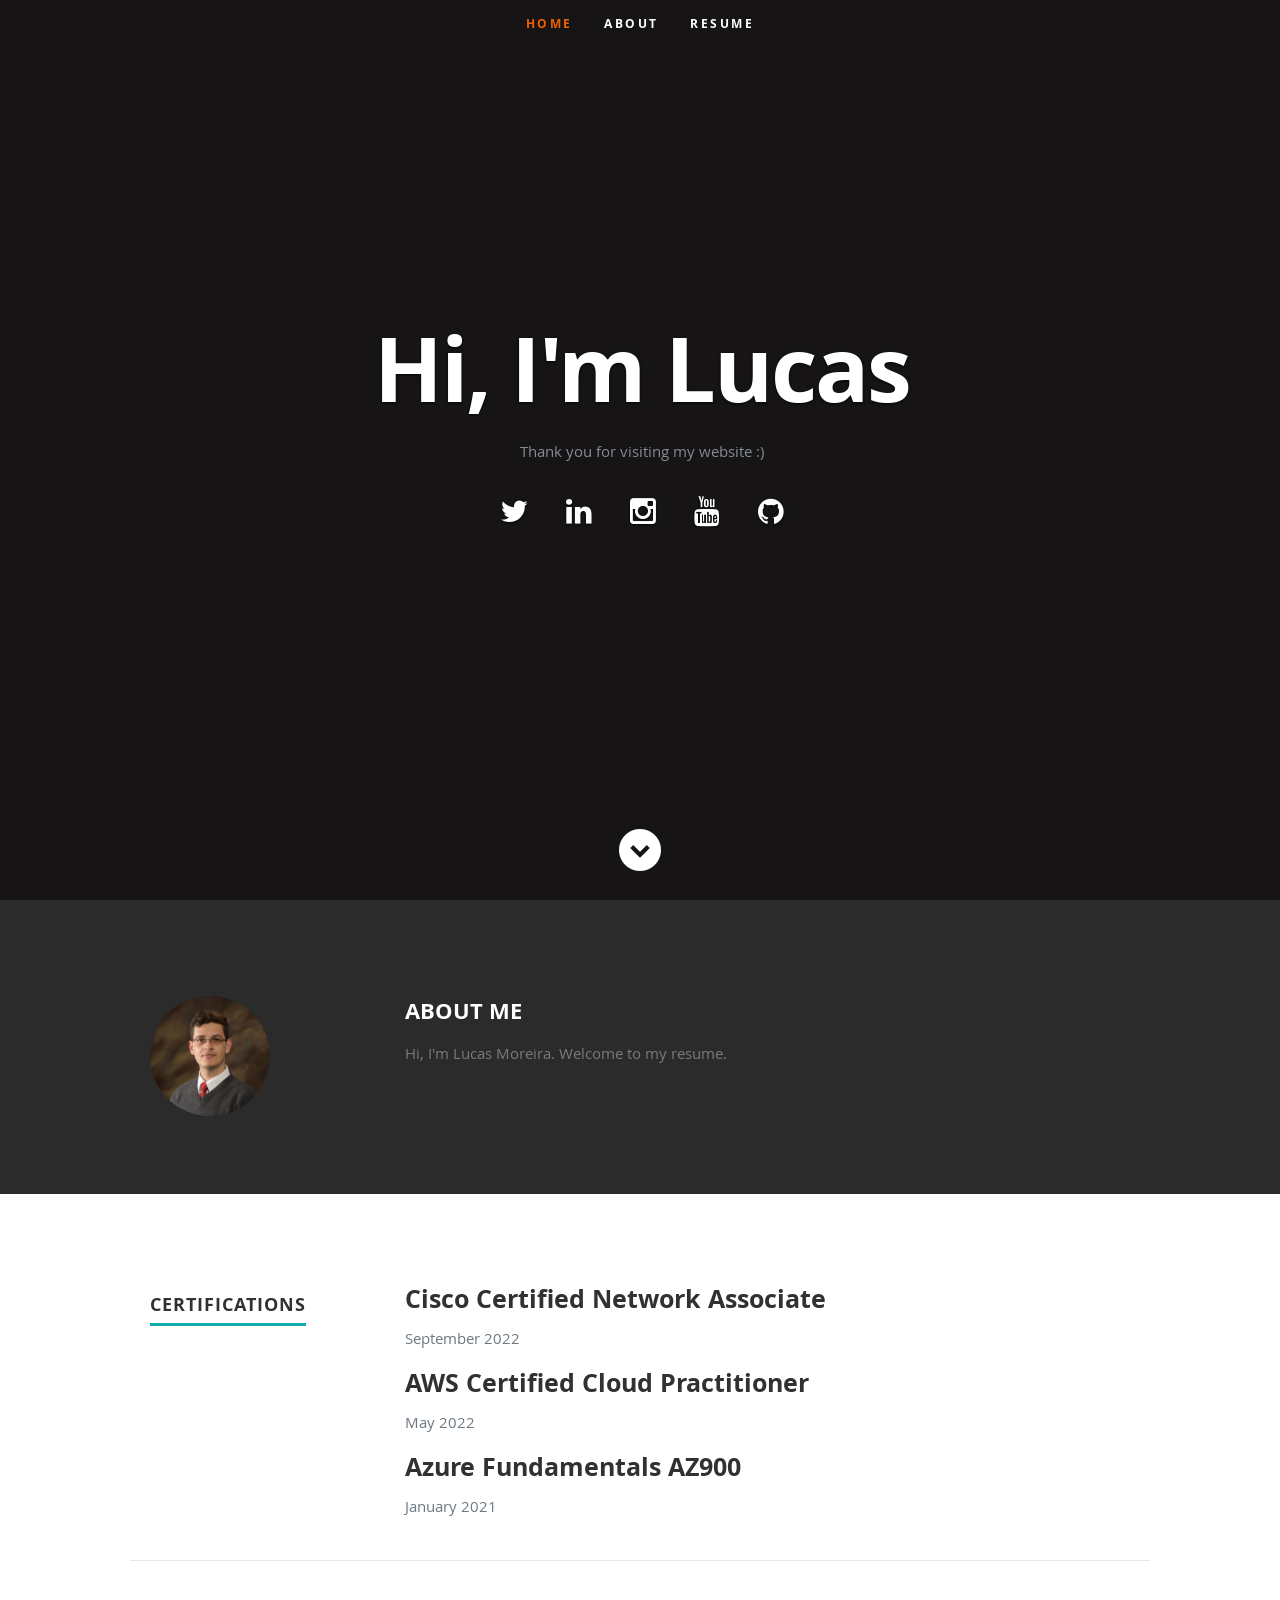
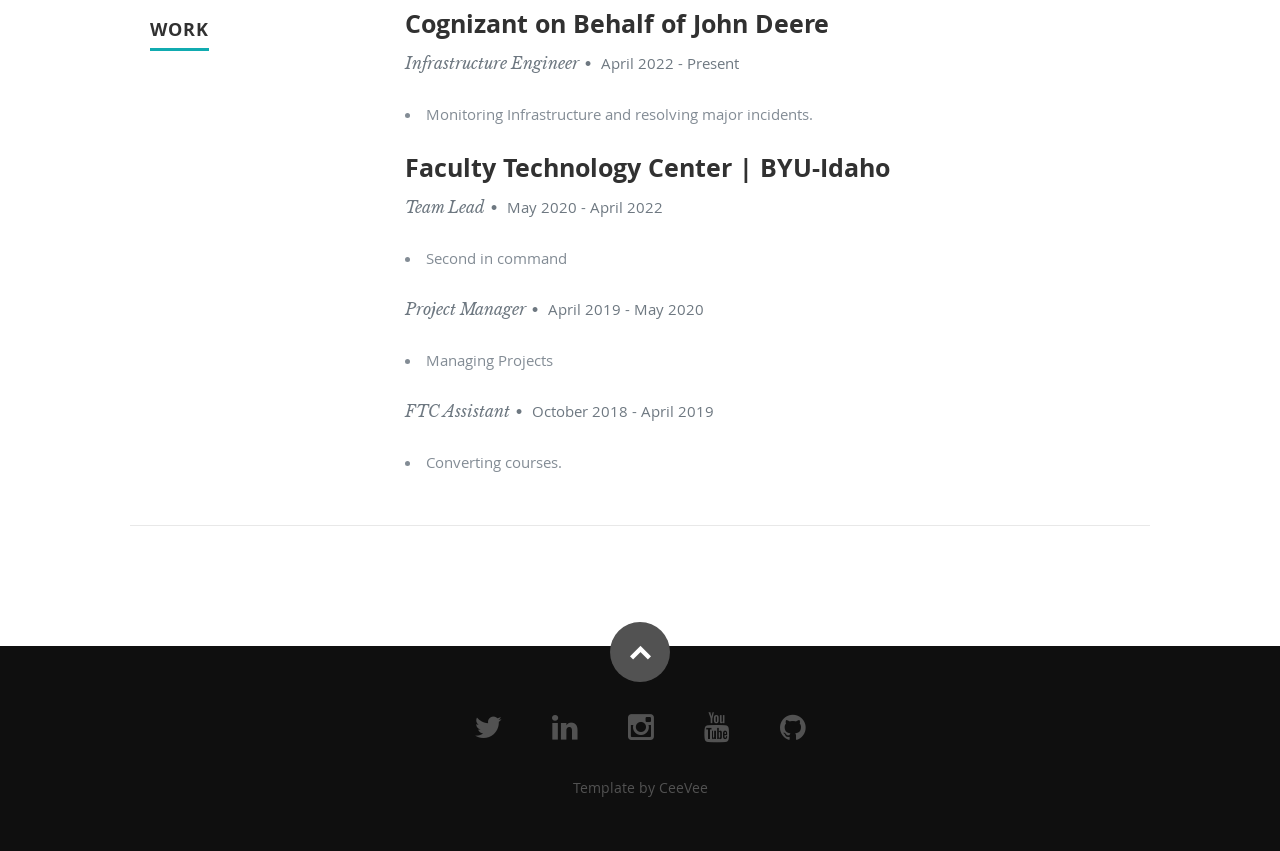
==== commit 087ed7a0: "Made a change" ====
--- a/index.html
+++ b/index.html
@@ -94,7 +94,7 @@
                
          </br>
       </br>
-       I built this page as part of the <span><a href="https://github.com/madebygps/cgc-azure-resume">Cloud Guru Azure Resume Challenge.</a></span>
+       
             
 
          </div> <!-- end .main-col -->
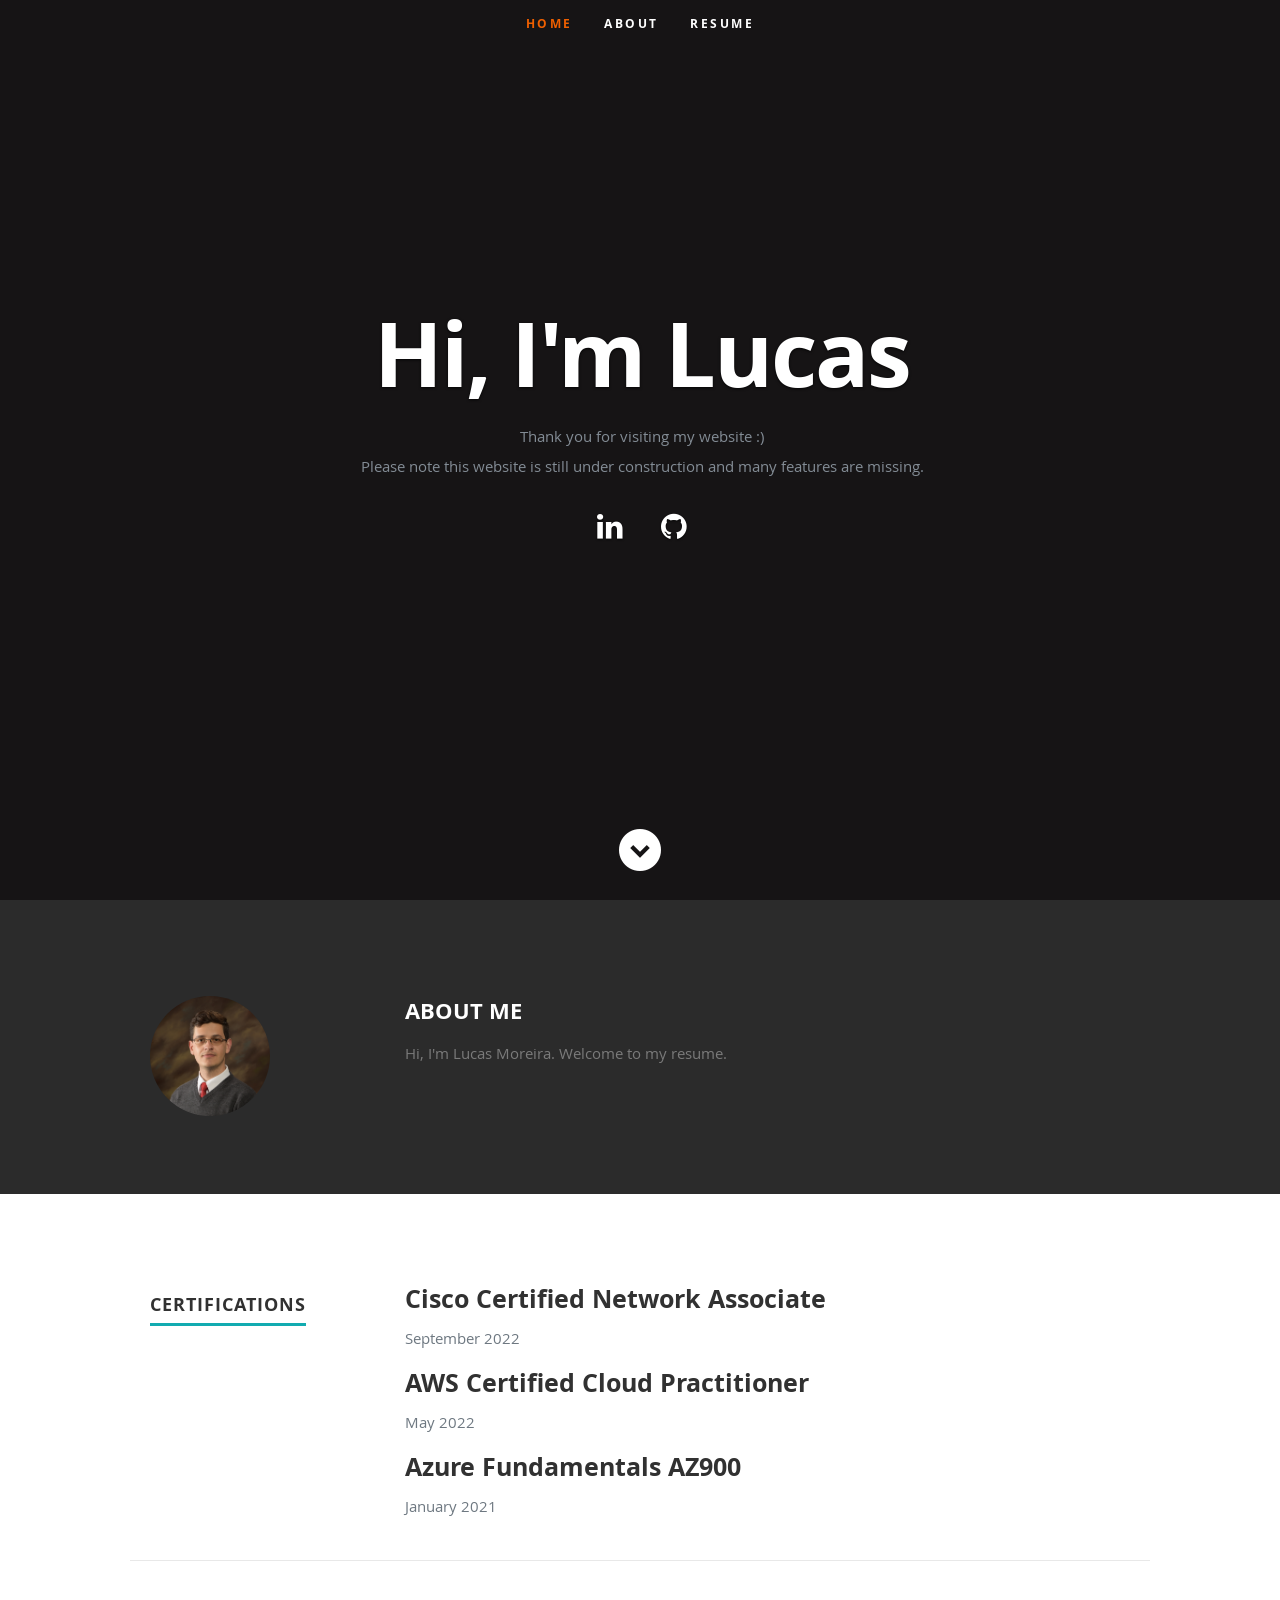
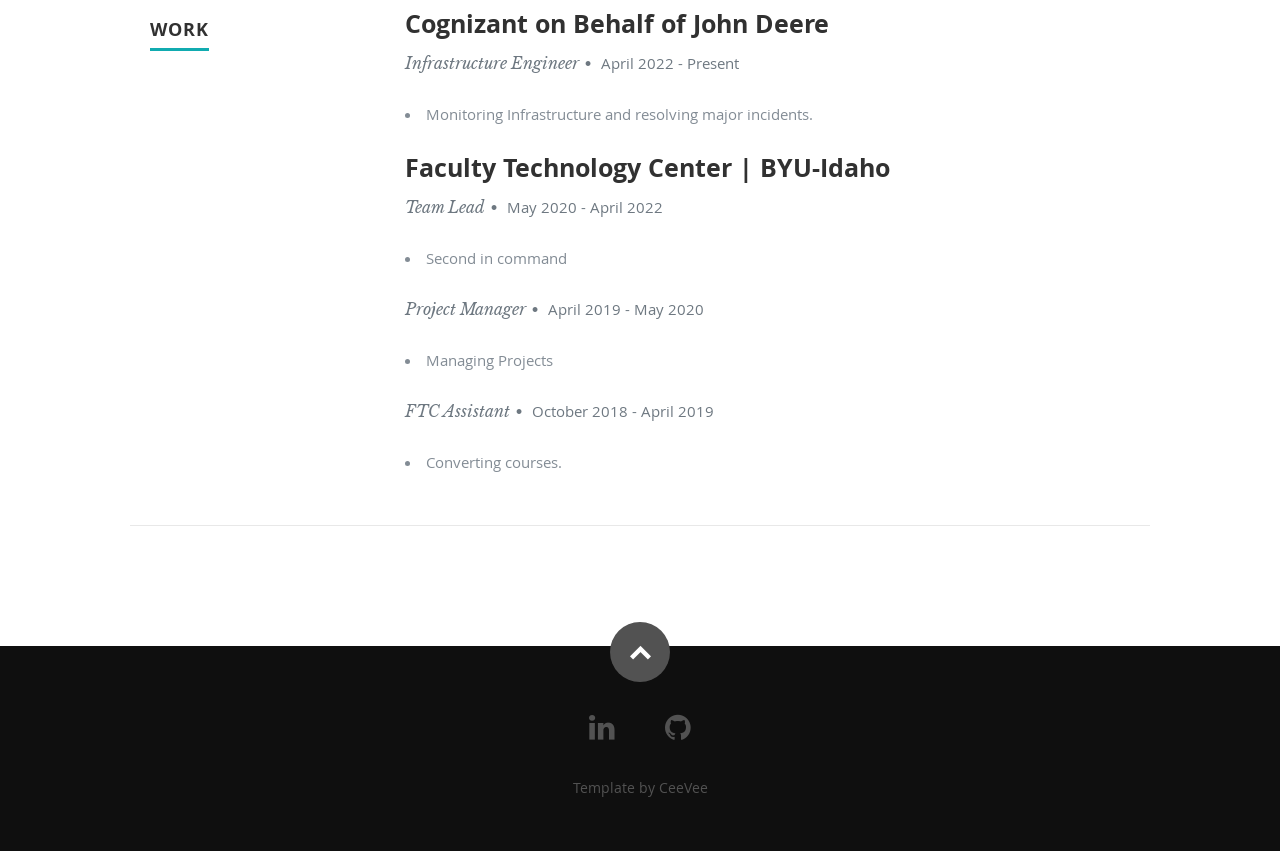
==== commit 2c2c2afe: "Added a Construction notice and fixed social links" ====
--- a/index.html
+++ b/index.html
@@ -7,7 +7,7 @@
    <!--- Basic Page Needs
    ================================================== -->
    <meta charset="utf-8">
-	<title>Lucas' Resume</title>
+	<title>Lucas' Resume (Under construction)</title>
 	<meta name="description" content="">
 	<meta name="author" content="">
 
@@ -56,13 +56,14 @@
          <div class="banner-text">
             <h1 class="responsive-headline">Hi, I'm Lucas</h1>
             
-            <p>Thank you for visiting my website :)</p> 
+            <p>Thank you for visiting my website :)
+            </br>
+            Please note this website is still under construction and many features are missing.
+            </p>
+            
             <ul class="social">
-               <li><a href="https://twitter.com"><i class="fa fa-twitter"></i></a></li>
-               <li><a href="https://linkedin.com/"><i class="fa fa-linkedin"></i></a></li>
-               <li><a href="https://instagram.com/"><i class="fa fa-instagram"></i></a></li>
-               <li><a href="https://youtube.com/"><i class="fa fa-youtube"></i></a></li>
-               <li><a href="https://github.com/"><i class="fa fa-github"></i></a></li>
+               <li><a href="https://www.linkedin.com/in/lucasbrandm/"><i class="fa fa-linkedin"></i></a></li>
+               <li><a href="https://github.com/lucasbrandm/"><i class="fa fa-github"></i></a></li>
             </ul>
          </div>
       </div>
@@ -227,11 +228,8 @@
          <div class="twelve columns">
 
             <ul class="social-links">
-               <li><a href="https://twitter.com/"><i class="fa fa-twitter"></i></a></li>
-               <li><a href="https://linkedin.com/"><i class="fa fa-linkedin"></i></a></li>
-               <li><a href="https://instagram.com/"><i class="fa fa-instagram"></i></a></li>
-               <li><a href="https://youtube.com/"><i class="fa fa-youtube"></i></a></li>
-               <li><a href="https://github.com/"><i class="fa fa-github"></i></a></li>
+               <li><a href="https://www.linkedin.com/in/lucasbrandm/"><i class="fa fa-linkedin"></i></a></li>
+               <li><a href="https://github.com/lucasbrandm/"><i class="fa fa-github"></i></a></li>
             </ul>
 
             <ul class="copyright">
--- a/css/default.css
+++ b/css/default.css
@@ -803,5 +803,7 @@
 }
 
 
-
-
+#note {
+   font-size: small;
+}
+
